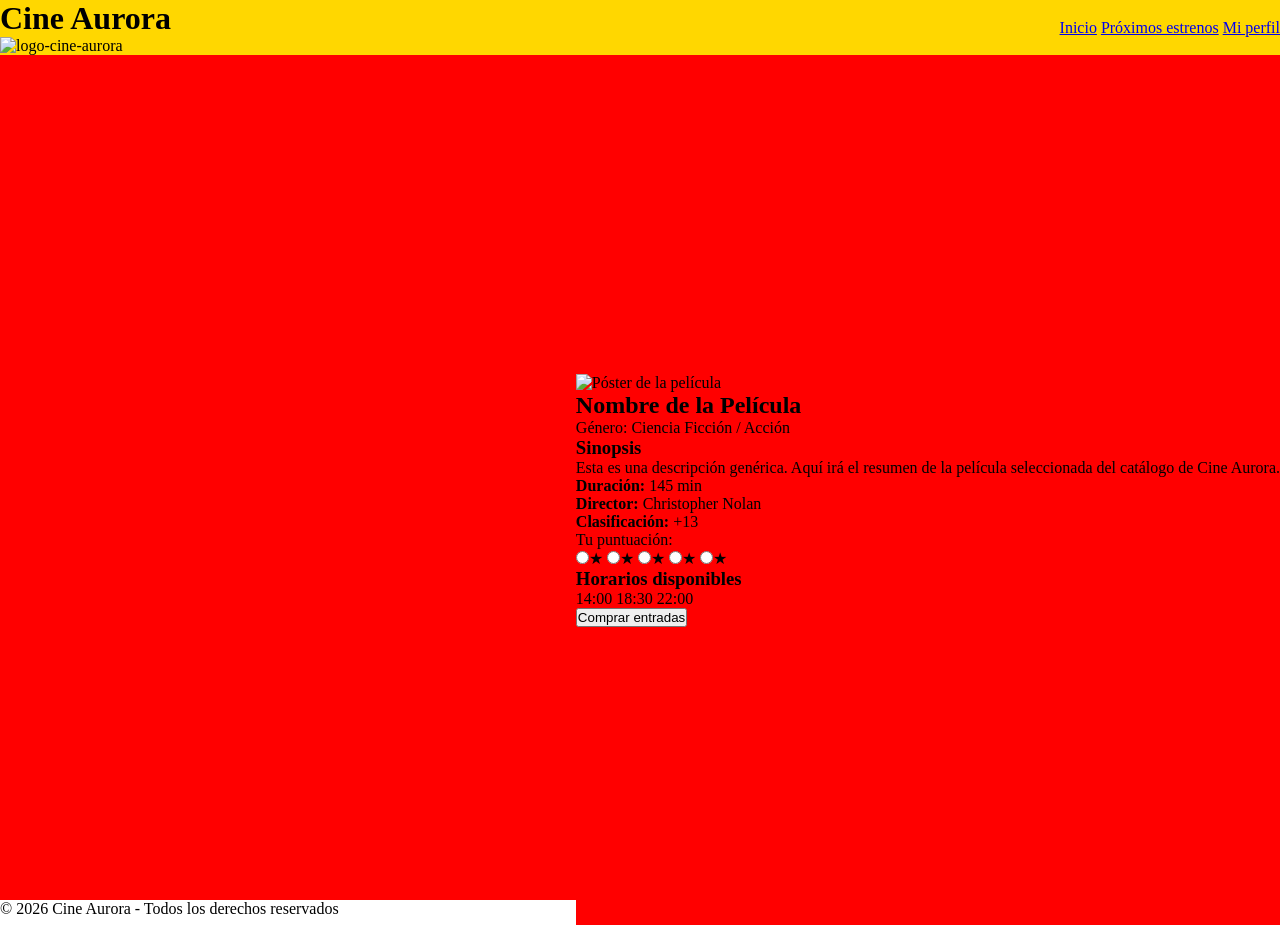
==== pages/detalle.html @ 7128c319 "listo el detalle.html" ====
<!doctype html>
<html lang="es">
  <head>
    <meta charset="UTF-8" />
    <meta name="viewport" content="width=device-width, initial-scale=1.0" />
    <title>Cine Aurora 📽️</title>
    <meta name="description" content="Cine Aurora - Detalle de la película." />
    <link rel="icon" href="../assets/favicon/logo-cine.png" />
    <link rel="stylesheet" href="../css/style.css" />
  </head>
  <body>
    <header>
      <div>
        <h1>Cine Aurora</h1>
        <img src="../assets/favicon/logo-cine.png" alt="logo-cine-aurora" />
      </div>
      <div>
        <nav>
          <a href="../index.html">Inicio</a>
          <a href="../pages/estrenos.html">Próximos estrenos</a>
          <a href="../pages/login.html">Mi perfil</a>
        </nav>
      </div>
    </header>

    <main>
      <main class="contenedor-detalle">
    <section class="pelicula-layout">
        
        <div class="pelicula-poster">
            <img src="../assets/img/poster-1.png" alt="Póster de la película">
        </div>

        <div class="pelicula-datos">
            <h1 class="pelicula-titulo">Nombre de la Película</h1>
            <p class="pelicula-genero">Género: Ciencia Ficción / Acción</p>
            
            <div class="pelicula-sinopsis">
                <h3>Sinopsis</h3>
                <p>
                    Esta es una descripción genérica. Aquí irá el resumen de la película 
                    seleccionada del catálogo de Cine Aurora.
                </p>
            </div>

            <div class="pelicula-detalles-tecnicos">
                <p><strong>Duración:</strong> 145 min</p>
                <p><strong>Director:</strong> Christopher Nolan</p>
                <p><strong>Clasificación:</strong> +13</p>
            </div>

            <div class="sistema-puntuacion">
              <p>Tu puntuación:</p>
              <div class="rating">
                <input type="radio" name="estrella" id="star5" value="5"><label for="star5">★</label>
                <input type="radio" name="estrella" id="star4" value="4"><label for="star4">★</label>
                <input type="radio" name="estrella" id="star3" value="3"><label for="star3">★</label>
                <input type="radio" name="estrella" id="star2" value="2"><label for="star2">★</label>
                <input type="radio" name="estrella" id="star1" value="1"><label for="star1">★</label>
    </div>
</div>
                </div>
                <div class="horarios">
                    <h3>Horarios disponibles</h3>
                    <div class="tags-horarios">
                        <span class="tag">14:00</span>
                        <span class="tag">18:30</span>
                        <span class="tag">22:00</span>
                    </div>
                </div>
            </div>

            <button class="boton-comprar">Comprar entradas</button>
        </div>

    </section>
</main>
      
    
    </main>

    <footer>
      <p>&copy; 2026 Cine Aurora - Todos los derechos reservados</p>
    </footer>
  </body>
</html>
---- css/style.css ----
@import url(./components/poster.css); /* solo tiene modificado las dimensiones de las img */
@import url(./components/login.css);

*{
  margin: 0;
  padding: 0;
  box-sizing: border-box;
}
/* Paletas de colores que pueden usar: */

/* Paleta 3 (activa — Netflix / cine oscuro) */
:root {
  --color-fondo: #141414;
  --color-superficie: #1f1f1f;
  --color-primario: #e50914;
  --color-secundario: #00b4d8;
  --color-texto: #ffffff;
  --color-texto-suave: #b3b3b3;
}
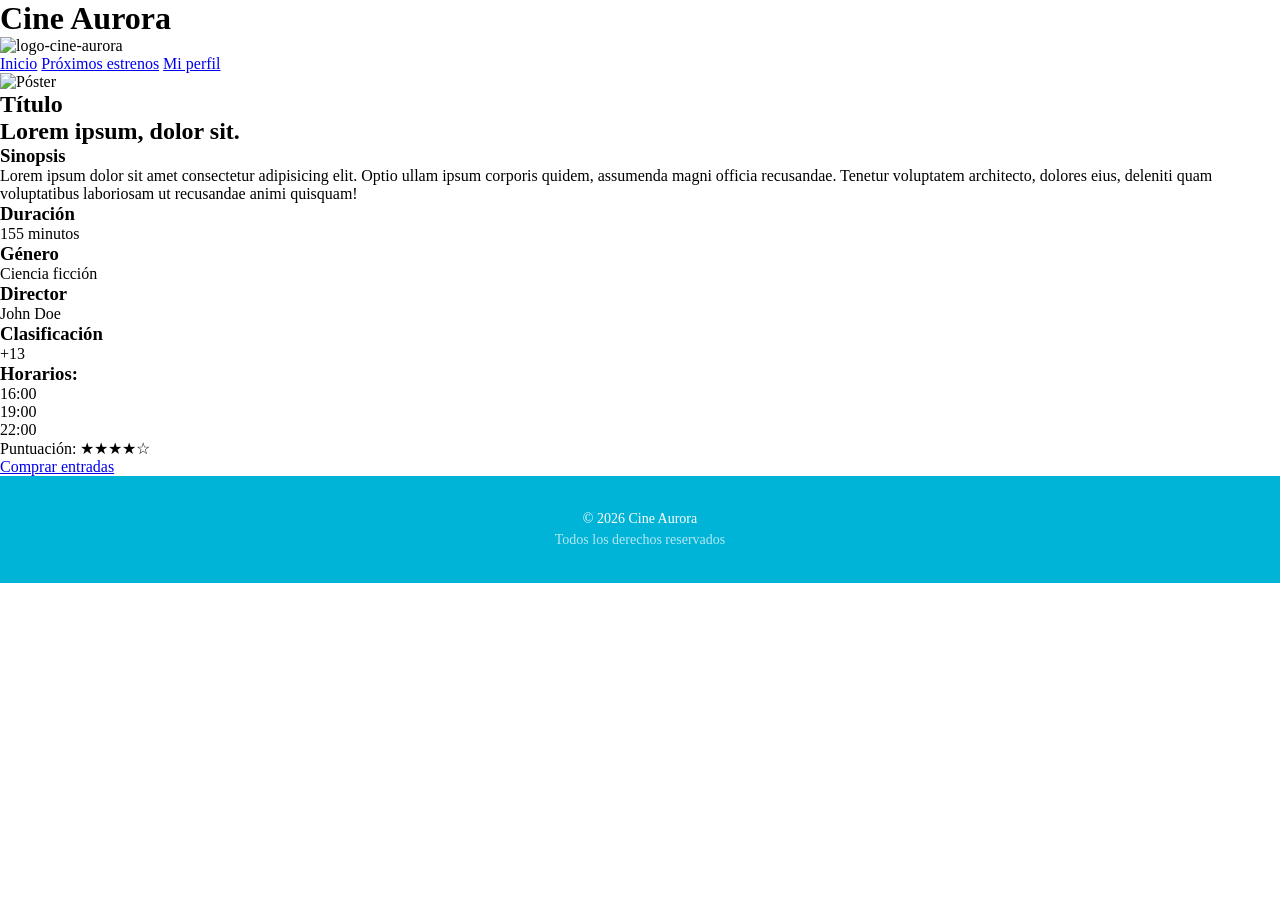
==== commit 8b4a05f4: "Agregando footer y header a todas las hojas" ====
--- a/pages/detalle.html
+++ b/pages/detalle.html
@@ -24,63 +24,68 @@
     </header>
 
     <main>
-      <main class="contenedor-detalle">
-    <section class="pelicula-layout">
-        
-        <div class="pelicula-poster">
-            <img src="../assets/img/poster-1.png" alt="Póster de la película">
+      <section>
+        <div>
+          <img src="../assets/img/poster-1.png" alt="Póster" />
         </div>
+        <div>
+          <div>
+            <h1>Título</h1>
+            <h2>Lorem ipsum, dolor sit.</h2>
+          </div>
+          <div>
+            <h3>Sinopsis</h3>
+            <p>
+              Lorem ipsum dolor sit amet consectetur adipisicing elit. Optio
+              ullam ipsum corporis quidem, assumenda magni officia recusandae.
+              Tenetur voluptatem architecto, dolores eius, deleniti quam
+              voluptatibus laboriosam ut recusandae animi quisquam!
+            </p>
+          </div>
+          <div>
+            <h3>Duración</h3>
+            <p>155 minutos</p>
+          </div>
 
-        <div class="pelicula-datos">
-            <h1 class="pelicula-titulo">Nombre de la Película</h1>
-            <p class="pelicula-genero">Género: Ciencia Ficción / Acción</p>
-            
-            <div class="pelicula-sinopsis">
-                <h3>Sinopsis</h3>
-                <p>
-                    Esta es una descripción genérica. Aquí irá el resumen de la película 
-                    seleccionada del catálogo de Cine Aurora.
-                </p>
-            </div>
+          <div>
+            <h3>Género</h3>
+            <p>Ciencia ficción</p>
+          </div>
 
-            <div class="pelicula-detalles-tecnicos">
-                <p><strong>Duración:</strong> 145 min</p>
-                <p><strong>Director:</strong> Christopher Nolan</p>
-                <p><strong>Clasificación:</strong> +13</p>
-            </div>
+          <div>
+            <h3>Director</h3>
+            <p>John Doe</p>
+          </div>
 
-            <div class="sistema-puntuacion">
-              <p>Tu puntuación:</p>
-              <div class="rating">
-                <input type="radio" name="estrella" id="star5" value="5"><label for="star5">★</label>
-                <input type="radio" name="estrella" id="star4" value="4"><label for="star4">★</label>
-                <input type="radio" name="estrella" id="star3" value="3"><label for="star3">★</label>
-                <input type="radio" name="estrella" id="star2" value="2"><label for="star2">★</label>
-                <input type="radio" name="estrella" id="star1" value="1"><label for="star1">★</label>
-    </div>
-</div>
-                </div>
-                <div class="horarios">
-                    <h3>Horarios disponibles</h3>
-                    <div class="tags-horarios">
-                        <span class="tag">14:00</span>
-                        <span class="tag">18:30</span>
-                        <span class="tag">22:00</span>
-                    </div>
-                </div>
-            </div>
-
-            <button class="boton-comprar">Comprar entradas</button>
+          <div>
+            <h3>Clasificación</h3>
+            <p>+13</p>
+          </div>
+          <div>
+            <h3>Horarios:</h3>
+            <p>16:00</p>
+            <p>19:00</p>
+            <p>22:00</p>
+          </div>
+          <div>
+            <p>Puntuación: ★★★★☆</p>
+          </div>
+          <a
+            href="#"
+            onclick="
+              alert('Lo sentimos, en este momento no funciona nuestro sistema')
+            "
+            >Comprar entradas</a
+          >
         </div>
-
-    </section>
-</main>
-      
-    
+      </section>
     </main>
 
-    <footer>
-      <p>&copy; 2026 Cine Aurora - Todos los derechos reservados</p>
+    <footer class="footer">
+      <div class="footer-container">
+        <p>&copy; 2026 Cine Aurora</p>
+        <p class="footer-sub">Todos los derechos reservados</p>
+      </div>
     </footer>
   </body>
 </html>
--- a/css/style.css
+++ b/css/style.css
@@ -1,5 +1,6 @@
 @import url(./components/poster.css); /* solo tiene modificado las dimensiones de las img */
-@import url(./components/login.css);
+@import url(./components/header.css);
+@import url(./components/footer.css);
 
 *{
   margin: 0;
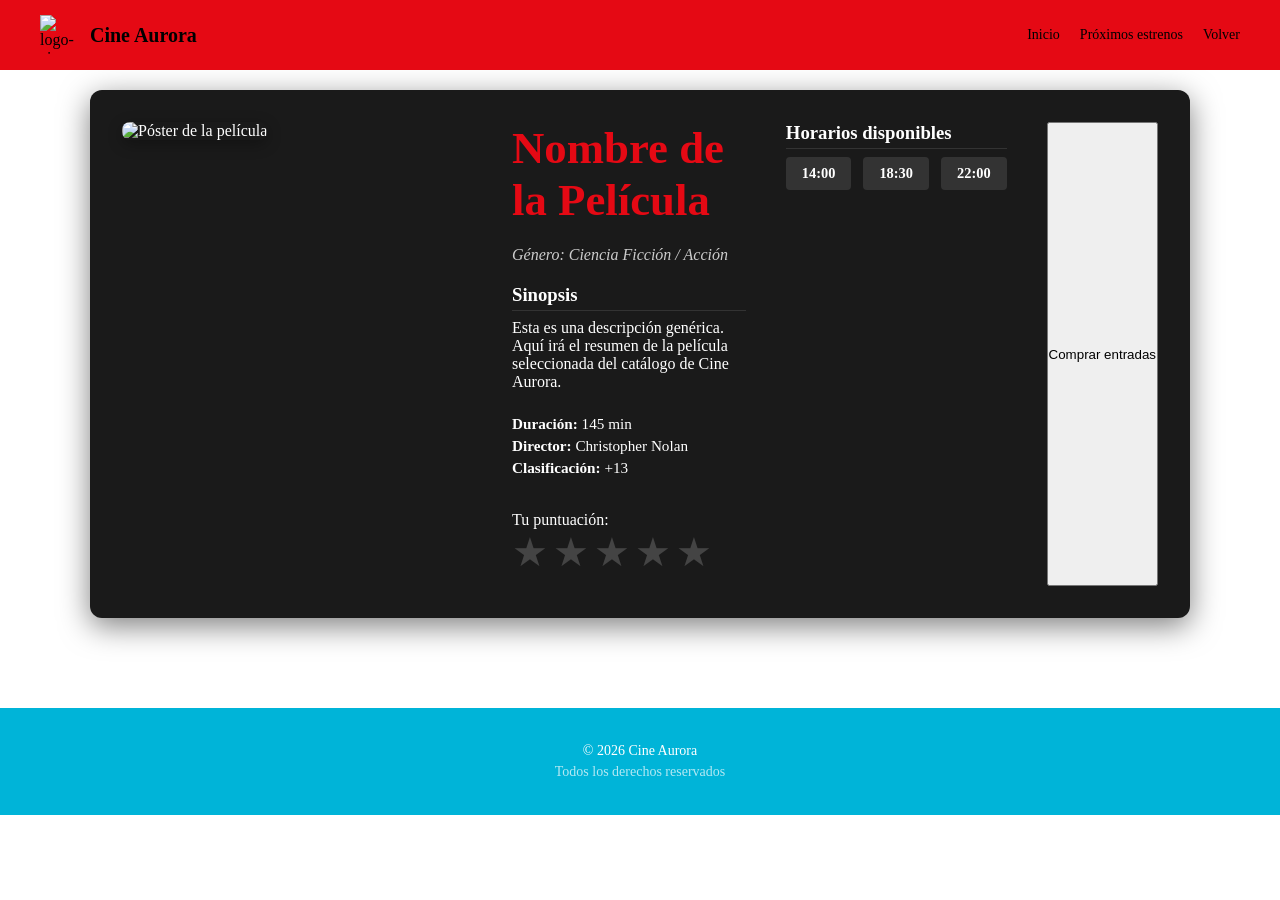
==== commit 946f440c: "listo el detalle.html y el detalle.css" ====
--- a/pages/detalle.html
+++ b/pages/detalle.html
@@ -7,85 +7,82 @@
     <meta name="description" content="Cine Aurora - Detalle de la película." />
     <link rel="icon" href="../assets/favicon/logo-cine.png" />
     <link rel="stylesheet" href="../css/style.css" />
+    <link rel="stylesheet" href="../css/components/detalle.css" />
   </head>
   <body>
-    <header>
-      <div>
-        <h1>Cine Aurora</h1>
-        <img src="../assets/favicon/logo-cine.png" alt="logo-cine-aurora" />
-      </div>
-      <div>
-        <nav>
-          <a href="../index.html">Inicio</a>
-          <a href="../pages/estrenos.html">Próximos estrenos</a>
-          <a href="../pages/login.html">Mi perfil</a>
+    <header class="header">
+      <div class="header-container">
+        
+        <div class="header-logo">
+          <img src="../assets/favicon/logo-cine.png" alt="logo-cine-aurora" />
+          <h1>Cine Aurora</h1>
+        </div>
+    
+        <nav class="nav">
+          <a href="../index.html" class="active">Inicio</a>
+          <a href="./estrenos.html">Próximos estrenos</a>
+          <a href="../index.html" class="volver">Volver</a>
         </nav>
+    
       </div>
     </header>
 
-    <main>
-      <section>
-        <div>
-          <img src="../assets/img/poster-1.png" alt="Póster" />
+      <main class="contenedor-detalle">
+    <section class="pelicula-layout">
+        
+        <div class="pelicula-poster">
+            <img src="../assets/img/poster-1.png" alt="Póster de la película">
         </div>
-        <div>
-          <div>
-            <h1>Título</h1>
-            <h2>Lorem ipsum, dolor sit.</h2>
-          </div>
-          <div>
-            <h3>Sinopsis</h3>
-            <p>
-              Lorem ipsum dolor sit amet consectetur adipisicing elit. Optio
-              ullam ipsum corporis quidem, assumenda magni officia recusandae.
-              Tenetur voluptatem architecto, dolores eius, deleniti quam
-              voluptatibus laboriosam ut recusandae animi quisquam!
-            </p>
-          </div>
-          <div>
-            <h3>Duración</h3>
-            <p>155 minutos</p>
-          </div>
 
-          <div>
-            <h3>Género</h3>
-            <p>Ciencia ficción</p>
-          </div>
+        <div class="pelicula-datos">
+            <h1 class="pelicula-titulo">Nombre de la Película</h1>
+            <p class="pelicula-genero">Género: Ciencia Ficción / Acción</p>
+            
+            <div class="pelicula-sinopsis">
+                <h3>Sinopsis</h3>
+                <p>
+                    Esta es una descripción genérica. Aquí irá el resumen de la película 
+                    seleccionada del catálogo de Cine Aurora.
+                </p>
+            </div>
 
-          <div>
-            <h3>Director</h3>
-            <p>John Doe</p>
-          </div>
+            <div class="pelicula-detalles-tecnicos">
+                <p><strong>Duración:</strong> 145 min</p>
+                <p><strong>Director:</strong> Christopher Nolan</p>
+                <p><strong>Clasificación:</strong> +13</p>
+            </div>
 
-          <div>
-            <h3>Clasificación</h3>
-            <p>+13</p>
-          </div>
-          <div>
-            <h3>Horarios:</h3>
-            <p>16:00</p>
-            <p>19:00</p>
-            <p>22:00</p>
-          </div>
-          <div>
-            <p>Puntuación: ★★★★☆</p>
-          </div>
-          <a
-            href="#"
-            onclick="
-              alert('Lo sentimos, en este momento no funciona nuestro sistema')
-            "
-            >Comprar entradas</a
-          >
+            <div class="sistema-puntuacion">
+              <p>Tu puntuación:</p>
+              <div class="rating">
+                <input type="radio" name="estrella" id="star5" value="5"><label for="star5">★</label>
+                <input type="radio" name="estrella" id="star4" value="4"><label for="star4">★</label>
+                <input type="radio" name="estrella" id="star3" value="3"><label for="star3">★</label>
+                <input type="radio" name="estrella" id="star2" value="2"><label for="star2">★</label>
+                <input type="radio" name="estrella" id="star1" value="1"><label for="star1">★</label>
+    </div>
+</div>
+                </div>
+                <div class="horarios">
+                    <h3>Horarios disponibles</h3>
+                    <div class="tags-horarios">
+                        <span class="tag">14:00</span>
+                        <span class="tag">18:30</span>
+                        <span class="tag">22:00</span>
+                    </div>
+                </div>
+            </div>
+
+            <button class="boton-comprar">Comprar entradas</button>
         </div>
-      </section>
-    </main>
 
+    </section>
+</main>
     <footer class="footer">
       <div class="footer-container">
         <p>&copy; 2026 Cine Aurora</p>
         <p class="footer-sub">Todos los derechos reservados</p>
       </div>
-    </footer>
+    </footer> 
   </body>
 </html>
--- a/css/components/detalle.css
+++ b/css/components/detalle.css
@@ -0,0 +1,110 @@
+
+.contenedor-detalle {
+    max-width: 1200px;
+    margin: 40px auto;
+    padding: 50px;
+}
+
+
+.pelicula-layout {
+    display: flex;
+    gap: 40px;
+    padding: 32px;
+    background-color: #1a1a1a;
+    border-radius: 12px;
+    color: #ffffff;
+    box-shadow: 0 8px 30px rgba(0, 0, 0, 0.5);
+}
+
+.pelicula-poster {
+    flex: 0 0 350px;
+}
+
+.pelicula-poster img {
+    width: 100%;
+    height: auto;
+    border-radius: 8px;
+    box-shadow: 0 4px 15px rgba(0, 0, 0, 0.3);
+    transition: transform 0.3s ease;
+}
+
+.pelicula-poster img:hover {
+    transform: scale(1.02);
+}
+
+
+.pelicula-datos {
+    flex: 1;
+    display: flex;
+    flex-direction: column;
+    gap: 20px;
+}
+
+.pelicula-titulo {
+    font-size: 2.8rem;
+    margin: 0;
+    color: #e50914; 
+}
+
+.pelicula-genero {
+    font-style: italic;
+    color: #cccccc;
+}
+
+.pelicula-sinopsis h3, 
+.horarios h3 {
+    margin-bottom: 8px;
+    color: #ffffff;
+    border-bottom: 1px solid #333;
+    padding-bottom: 4px;
+}
+
+
+.pelicula-detalles-tecnicos p {
+    margin: 4px 0;
+    font-size: 0.95rem;
+}
+
+
+.sistema-puntuacion {
+    margin: 10px 0;
+}
+
+.rating {
+    display: flex;
+    flex-direction: row-reverse;
+    justify-content: flex-end;
+    gap: 5px;
+}
+
+.rating input {
+    display: none;
+}
+
+.rating label {
+    font-size: 2.5rem;
+    color: #444;
+    cursor: pointer;
+    transition: color 0.2s;
+}
+
+.rating label:hover,
+.rating label:hover ~ label,
+.rating input:checked ~ label {
+    color: #ffd700; 
+}
+
+
+.tags-horarios {
+    display: flex;
+    gap: 12px;
+}
+
+.tag {
+    background-color: #333;
+    padding: 8px 16px;
+    border-radius: 4px;
+    font-weight: bold;
+    font-size: 0.9rem;
+    border: 1px
+}
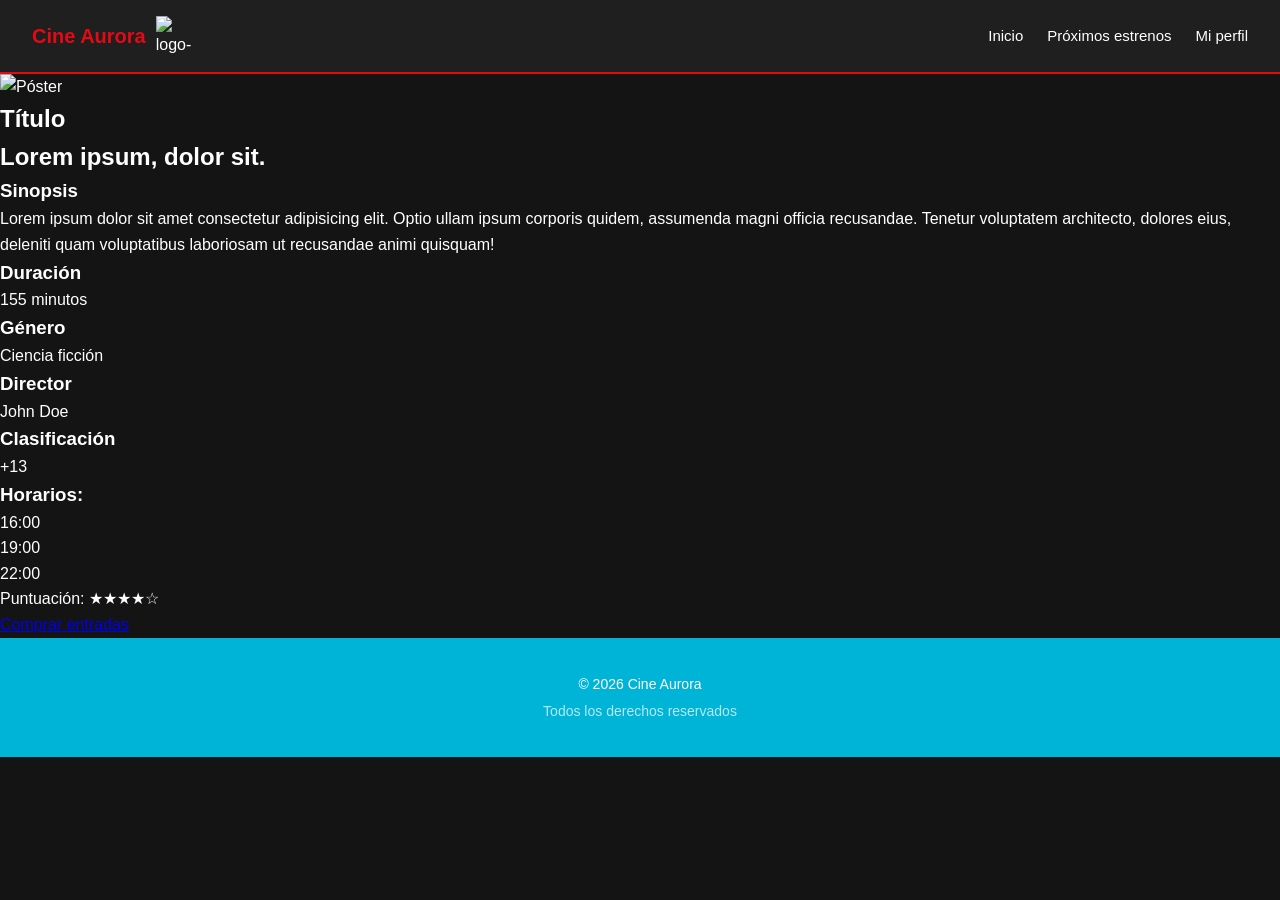
==== commit e03be558: "Arreglando Errores" ====
--- a/pages/detalle.html
+++ b/pages/detalle.html
@@ -7,82 +7,85 @@
     <meta name="description" content="Cine Aurora - Detalle de la película." />
     <link rel="icon" href="../assets/favicon/logo-cine.png" />
     <link rel="stylesheet" href="../css/style.css" />
-    <link rel="stylesheet" href="../css/components/detalle.css" />
   </head>
   <body>
-    <header class="header">
-      <div class="header-container">
-        
-        <div class="header-logo">
-          <img src="../assets/favicon/logo-cine.png" alt="logo-cine-aurora" />
-          <h1>Cine Aurora</h1>
-        </div>
-    
-        <nav class="nav">
-          <a href="../index.html" class="active">Inicio</a>
+    <header>
+      <div class="header-logo">
+        <h1>Cine Aurora</h1>
+        <img src="../assets/favicon/logo-cine.png" alt="logo-cine-aurora" />
+      </div>
+      <div class="header-nav">
+        <nav>
+          <a href="../index.html">Inicio</a>
           <a href="./estrenos.html">Próximos estrenos</a>
-          <a href="../index.html" class="volver">Volver</a>
+          <a href="./login.html">Mi perfil</a>
         </nav>
-    
       </div>
     </header>
 
-      <main class="contenedor-detalle">
-    <section class="pelicula-layout">
-        
-        <div class="pelicula-poster">
-            <img src="../assets/img/poster-1.png" alt="Póster de la película">
+    <main>
+      <section>
+        <div>
+          <img src="../assets/img/poster-1.png" alt="Póster" />
         </div>
+        <div>
+          <div>
+            <h1>Título</h1>
+            <h2>Lorem ipsum, dolor sit.</h2>
+          </div>
+          <div>
+            <h3>Sinopsis</h3>
+            <p>
+              Lorem ipsum dolor sit amet consectetur adipisicing elit. Optio
+              ullam ipsum corporis quidem, assumenda magni officia recusandae.
+              Tenetur voluptatem architecto, dolores eius, deleniti quam
+              voluptatibus laboriosam ut recusandae animi quisquam!
+            </p>
+          </div>
+          <div>
+            <h3>Duración</h3>
+            <p>155 minutos</p>
+          </div>
 
-        <div class="pelicula-datos">
-            <h1 class="pelicula-titulo">Nombre de la Película</h1>
-            <p class="pelicula-genero">Género: Ciencia Ficción / Acción</p>
-            
-            <div class="pelicula-sinopsis">
-                <h3>Sinopsis</h3>
-                <p>
-                    Esta es una descripción genérica. Aquí irá el resumen de la película 
-                    seleccionada del catálogo de Cine Aurora.
-                </p>
-            </div>
+          <div>
+            <h3>Género</h3>
+            <p>Ciencia ficción</p>
+          </div>
 
-            <div class="pelicula-detalles-tecnicos">
-                <p><strong>Duración:</strong> 145 min</p>
-                <p><strong>Director:</strong> Christopher Nolan</p>
-                <p><strong>Clasificación:</strong> +13</p>
-            </div>
+          <div>
+            <h3>Director</h3>
+            <p>John Doe</p>
+          </div>
 
-            <div class="sistema-puntuacion">
-              <p>Tu puntuación:</p>
-              <div class="rating">
-                <input type="radio" name="estrella" id="star5" value="5"><label for="star5">★</label>
-                <input type="radio" name="estrella" id="star4" value="4"><label for="star4">★</label>
-                <input type="radio" name="estrella" id="star3" value="3"><label for="star3">★</label>
-                <input type="radio" name="estrella" id="star2" value="2"><label for="star2">★</label>
-                <input type="radio" name="estrella" id="star1" value="1"><label for="star1">★</label>
-    </div>
-</div>
-                </div>
-                <div class="horarios">
-                    <h3>Horarios disponibles</h3>
-                    <div class="tags-horarios">
-                        <span class="tag">14:00</span>
-                        <span class="tag">18:30</span>
-                        <span class="tag">22:00</span>
-                    </div>
-                </div>
-            </div>
+          <div>
+            <h3>Clasificación</h3>
+            <p>+13</p>
+          </div>
+          <div>
+            <h3>Horarios:</h3>
+            <p>16:00</p>
+            <p>19:00</p>
+            <p>22:00</p>
+          </div>
+          <div>
+            <p>Puntuación: ★★★★☆</p>
+          </div>
+          <a
+            href="#"
+            onclick="
+              alert('Lo sentimos, en este momento no funciona nuestro sistema')
+            "
+            >Comprar entradas</a
+          >
+        </div>
+      </section>
+    </main>
 
-            <button class="boton-comprar">Comprar entradas</button>
-        </div>
-
-    </section>
-</main>
     <footer class="footer">
       <div class="footer-container">
         <p>&copy; 2026 Cine Aurora</p>
         <p class="footer-sub">Todos los derechos reservados</p>
       </div>
-    </footer> 
+    </footer>
   </body>
 </html>
--- a/css/style.css
+++ b/css/style.css
@@ -1,15 +1,8 @@
-@import url(./components/poster.css); /* solo tiene modificado las dimensiones de las img */
+@import url(./components/poster.css);
 @import url(./components/header.css);
+@import url(./components/nav.css);
 @import url(./components/footer.css);
 
-*{
-  margin: 0;
-  padding: 0;
-  box-sizing: border-box;
-}
-/* Paletas de colores que pueden usar: */
-
-/* Paleta 3 (activa — Netflix / cine oscuro) */
 :root {
   --color-fondo: #141414;
   --color-superficie: #1f1f1f;
@@ -17,5 +10,26 @@
   --color-secundario: #00b4d8;
   --color-texto: #ffffff;
   --color-texto-suave: #b3b3b3;
+  --color-blanco: #ffffff;
+
+  --space-xs: 4px;
+  --space-s: 8px;
+  --space-m: 16px;
+  --space-l: 24px;
+  --space-xl: 32px;
+  --space-xxl: 48px;
 }
 
+* {
+  margin: 0;
+  padding: 0;
+  box-sizing: border-box;
+}
+
+body {
+  background-color: var(--color-fondo);
+  color: var(--color-texto);
+  font-family: Arial, sans-serif;
+  font-size: 16px;
+  line-height: 1.6;
+}
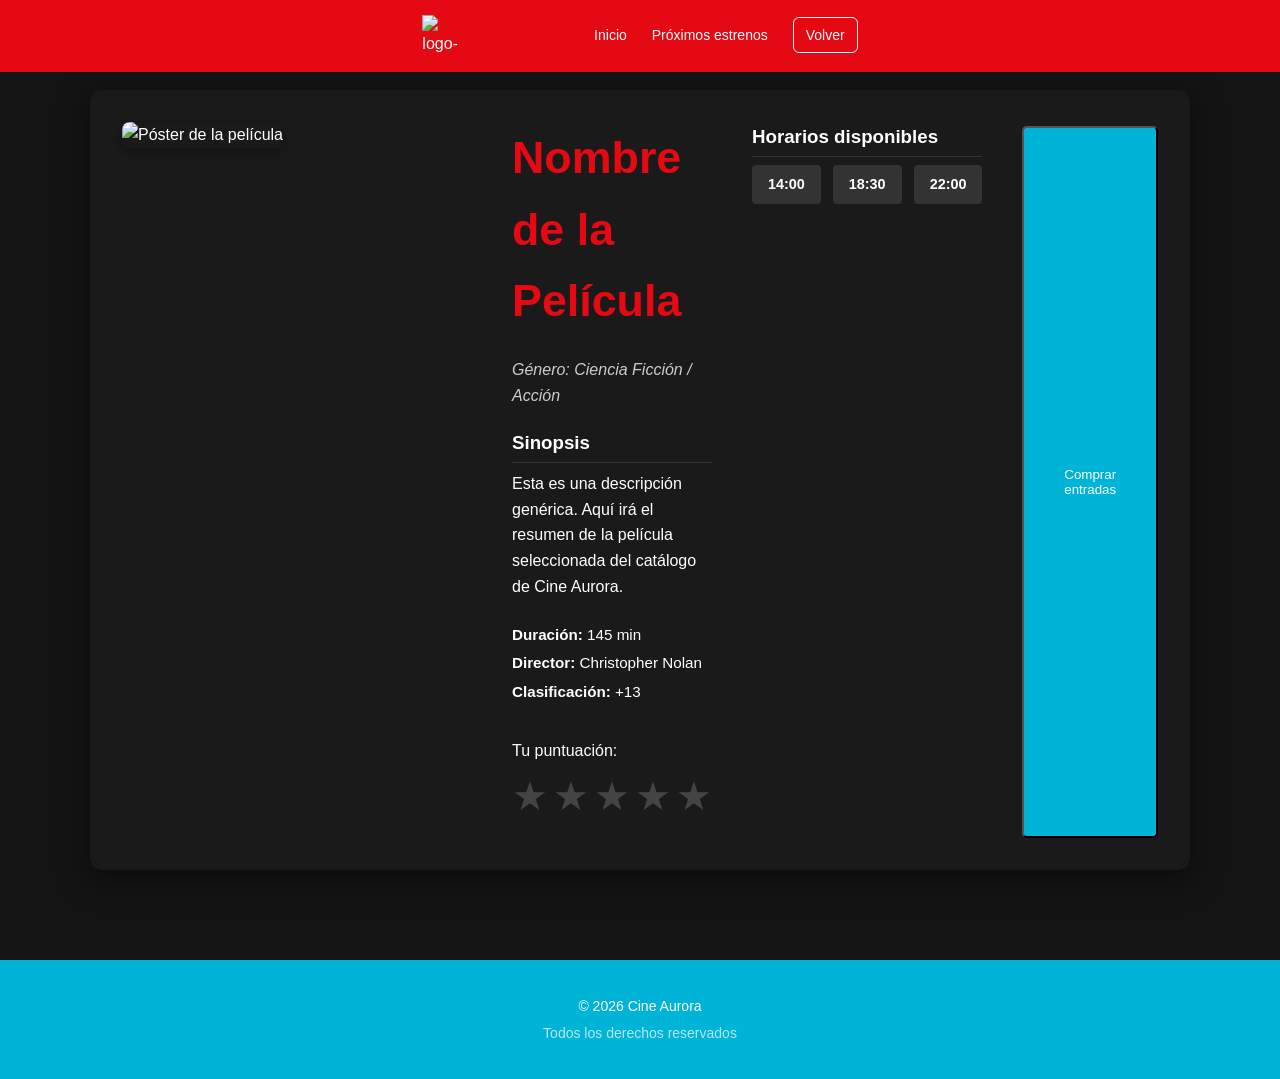
==== commit 4adafaf2: "Resolve merge conflict in detalle.html" ====
--- a/pages/detalle.html
+++ b/pages/detalle.html
@@ -7,85 +7,82 @@
     <meta name="description" content="Cine Aurora - Detalle de la película." />
     <link rel="icon" href="../assets/favicon/logo-cine.png" />
     <link rel="stylesheet" href="../css/style.css" />
+    <link rel="stylesheet" href="../css/components/detalle.css" />
   </head>
   <body>
-    <header>
-      <div class="header-logo">
-        <h1>Cine Aurora</h1>
-        <img src="../assets/favicon/logo-cine.png" alt="logo-cine-aurora" />
-      </div>
-      <div class="header-nav">
-        <nav>
-          <a href="../index.html">Inicio</a>
+    <header class="header">
+      <div class="header-container">
+        
+        <div class="header-logo">
+          <img src="../assets/favicon/logo-cine.png" alt="logo-cine-aurora" />
+          <h1>Cine Aurora</h1>
+        </div>
+    
+        <nav class="nav">
+          <a href="../index.html" class="active">Inicio</a>
           <a href="./estrenos.html">Próximos estrenos</a>
-          <a href="./login.html">Mi perfil</a>
+          <a href="../index.html" class="volver">Volver</a>
         </nav>
+    
       </div>
     </header>
 
-    <main>
-      <section>
-        <div>
-          <img src="../assets/img/poster-1.png" alt="Póster" />
+      <main class="contenedor-detalle">
+    <section class="pelicula-layout">
+        
+        <div class="pelicula-poster">
+            <img src="../assets/img/poster-1.png" alt="Póster de la película">
         </div>
-        <div>
-          <div>
-            <h1>Título</h1>
-            <h2>Lorem ipsum, dolor sit.</h2>
-          </div>
-          <div>
-            <h3>Sinopsis</h3>
-            <p>
-              Lorem ipsum dolor sit amet consectetur adipisicing elit. Optio
-              ullam ipsum corporis quidem, assumenda magni officia recusandae.
-              Tenetur voluptatem architecto, dolores eius, deleniti quam
-              voluptatibus laboriosam ut recusandae animi quisquam!
-            </p>
-          </div>
-          <div>
-            <h3>Duración</h3>
-            <p>155 minutos</p>
-          </div>
 
-          <div>
-            <h3>Género</h3>
-            <p>Ciencia ficción</p>
-          </div>
+        <div class="pelicula-datos">
+            <h1 class="pelicula-titulo">Nombre de la Película</h1>
+            <p class="pelicula-genero">Género: Ciencia Ficción / Acción</p>
+            
+            <div class="pelicula-sinopsis">
+                <h3>Sinopsis</h3>
+                <p>
+                    Esta es una descripción genérica. Aquí irá el resumen de la película 
+                    seleccionada del catálogo de Cine Aurora.
+                </p>
+            </div>
 
-          <div>
-            <h3>Director</h3>
-            <p>John Doe</p>
-          </div>
+            <div class="pelicula-detalles-tecnicos">
+                <p><strong>Duración:</strong> 145 min</p>
+                <p><strong>Director:</strong> Christopher Nolan</p>
+                <p><strong>Clasificación:</strong> +13</p>
+            </div>
 
-          <div>
-            <h3>Clasificación</h3>
-            <p>+13</p>
-          </div>
-          <div>
-            <h3>Horarios:</h3>
-            <p>16:00</p>
-            <p>19:00</p>
-            <p>22:00</p>
-          </div>
-          <div>
-            <p>Puntuación: ★★★★☆</p>
-          </div>
-          <a
-            href="#"
-            onclick="
-              alert('Lo sentimos, en este momento no funciona nuestro sistema')
-            "
-            >Comprar entradas</a
-          >
+            <div class="sistema-puntuacion">
+              <p>Tu puntuación:</p>
+              <div class="rating">
+                <input type="radio" name="estrella" id="star5" value="5"><label for="star5">★</label>
+                <input type="radio" name="estrella" id="star4" value="4"><label for="star4">★</label>
+                <input type="radio" name="estrella" id="star3" value="3"><label for="star3">★</label>
+                <input type="radio" name="estrella" id="star2" value="2"><label for="star2">★</label>
+                <input type="radio" name="estrella" id="star1" value="1"><label for="star1">★</label>
+    </div>
+</div>
+                </div>
+                <div class="horarios">
+                    <h3>Horarios disponibles</h3>
+                    <div class="tags-horarios">
+                        <span class="tag">14:00</span>
+                        <span class="tag">18:30</span>
+                        <span class="tag">22:00</span>
+                    </div>
+                </div>
+            </div>
+
+            <button class="boton-comprar">Comprar entradas</button>
         </div>
-      </section>
-    </main>
 
+    </section>
+</main>
     <footer class="footer">
       <div class="footer-container">
         <p>&copy; 2026 Cine Aurora</p>
         <p class="footer-sub">Todos los derechos reservados</p>
       </div>
-    </footer>
+    </footer> 
   </body>
 </html>
--- a/css/style.css
+++ b/css/style.css
@@ -2,6 +2,7 @@
 @import url(./components/header.css);
 @import url(./components/nav.css);
 @import url(./components/footer.css);
+@import url(./components/button.css);
 
 :root {
   --color-fondo: #141414;
--- a/css/components/detalle.css
+++ b/css/components/detalle.css
@@ -0,0 +1,110 @@
+
+.contenedor-detalle {
+    max-width: 1200px;
+    margin: 40px auto;
+    padding: 50px;
+}
+
+
+.pelicula-layout {
+    display: flex;
+    gap: 40px;
+    padding: 32px;
+    background-color: #1a1a1a;
+    border-radius: 12px;
+    color: #ffffff;
+    box-shadow: 0 8px 30px rgba(0, 0, 0, 0.5);
+}
+
+.pelicula-poster {
+    flex: 0 0 350px;
+}
+
+.pelicula-poster img {
+    width: 100%;
+    height: auto;
+    border-radius: 8px;
+    box-shadow: 0 4px 15px rgba(0, 0, 0, 0.3);
+    transition: transform 0.3s ease;
+}
+
+.pelicula-poster img:hover {
+    transform: scale(1.02);
+}
+
+
+.pelicula-datos {
+    flex: 1;
+    display: flex;
+    flex-direction: column;
+    gap: 20px;
+}
+
+.pelicula-titulo {
+    font-size: 2.8rem;
+    margin: 0;
+    color: #e50914; 
+}
+
+.pelicula-genero {
+    font-style: italic;
+    color: #cccccc;
+}
+
+.pelicula-sinopsis h3, 
+.horarios h3 {
+    margin-bottom: 8px;
+    color: #ffffff;
+    border-bottom: 1px solid #333;
+    padding-bottom: 4px;
+}
+
+
+.pelicula-detalles-tecnicos p {
+    margin: 4px 0;
+    font-size: 0.95rem;
+}
+
+
+.sistema-puntuacion {
+    margin: 10px 0;
+}
+
+.rating {
+    display: flex;
+    flex-direction: row-reverse;
+    justify-content: flex-end;
+    gap: 5px;
+}
+
+.rating input {
+    display: none;
+}
+
+.rating label {
+    font-size: 2.5rem;
+    color: #444;
+    cursor: pointer;
+    transition: color 0.2s;
+}
+
+.rating label:hover,
+.rating label:hover ~ label,
+.rating input:checked ~ label {
+    color: #ffd700; 
+}
+
+
+.tags-horarios {
+    display: flex;
+    gap: 12px;
+}
+
+.tag {
+    background-color: #333;
+    padding: 8px 16px;
+    border-radius: 4px;
+    font-weight: bold;
+    font-size: 0.9rem;
+    border: 1px
+}
